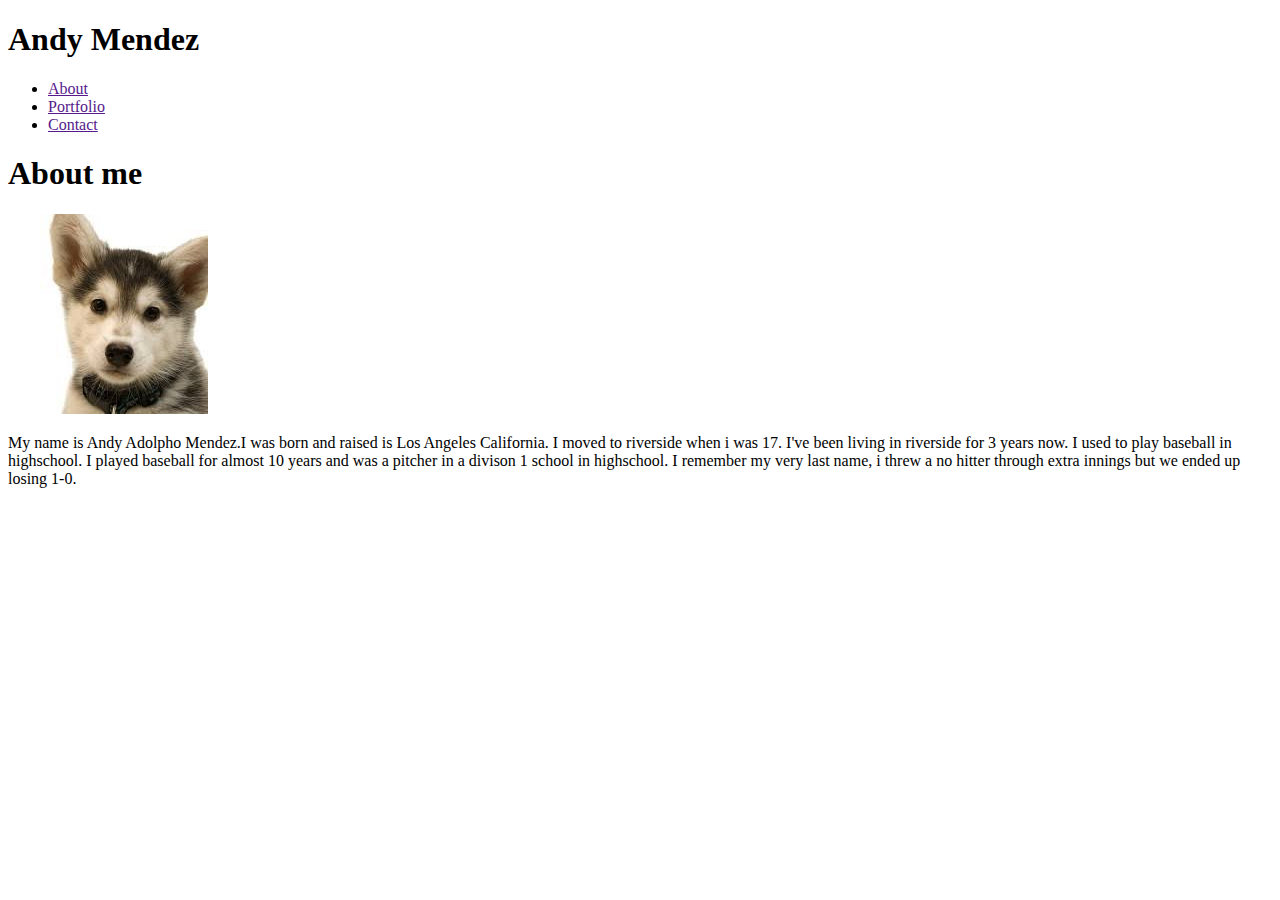
==== index.html @ 55159383 "Initial site files" ====
<!DOCTYPE html>
<html>
<head>
    <!--Linking my css-->
<link rel="stylesheet" type="text/css" href="assets/css/style.css">
</head>
<body>
    <!--Nav bar-->

<header>
    <h1>Andy Mendez</h1>

    <nav>

        <ul>
            <li><a href="">About</a></li>
            <li><a href="">Portfolio</a></li>
         <li><a href="">Contact</a></li>

        </ul>


    </nav>

</header>

    <!--Title-->
<h1>About me</h1>
   
    <!--Picture-->
<img src="[data-uri]" alt="Small Dog">
    

    <!--Paragraph about myself-->
<p> My name is Andy Adolpho Mendez.I was born and raised is Los Angeles California. I moved to riverside when i was 17. I've 
    been living in riverside for 3 years now. I used to play baseball in highschool. I played baseball for almost 10 years and 
    was a pitcher in a divison 1 school in highschool. I remember my very last name, i threw a no hitter through extra innings
    but we ended up losing 1-0. </p>

</body>
<!--Footer-->
</html>
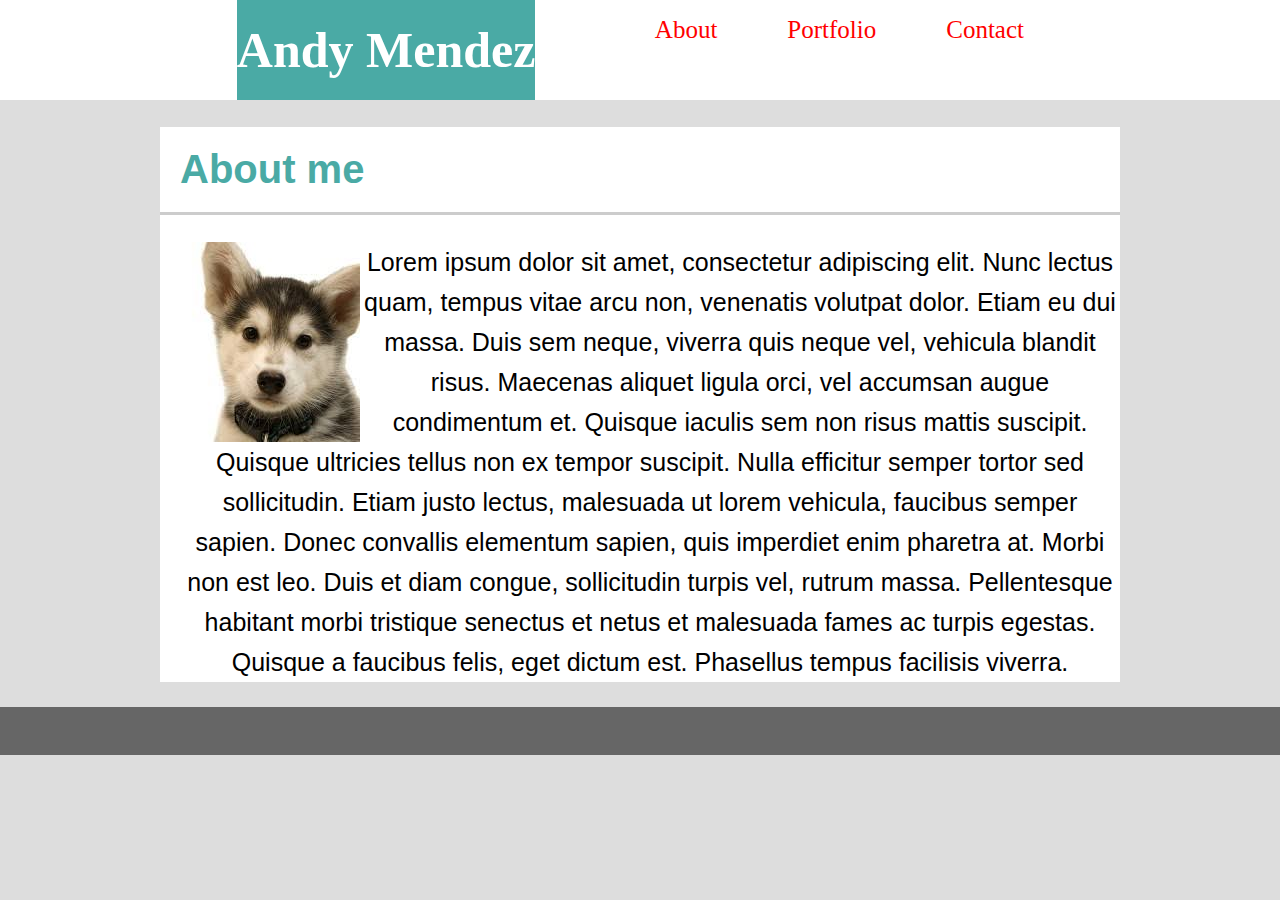
==== commit eec7f993: "Finished css style sheet for index.html" ====
--- a/index.html
+++ b/index.html
@@ -5,10 +5,13 @@
 <link rel="stylesheet" type="text/css" href="assets/css/style.css">
 </head>
 <body>
-    <!--Nav bar-->
+   <!--navbar-->
+    <div class="header">
+<header>
 
-<header>
+
     <h1>Andy Mendez</h1>
+
 
     <nav>
 
@@ -18,25 +21,44 @@
          <li><a href="">Contact</a></li>
 
         </ul>
+     </nav>
 
-
-    </nav>
+    </div>
 
 </header>
 
-    <!--Title-->
-<h1>About me</h1>
+    <!--Main body-->
+    <div class="bio">
+
+
+    <h1 class="title">About me</h1>
+    
    
     <!--Picture-->
+    
 <img src="[data-uri]" alt="Small Dog">
     
 
     <!--Paragraph about myself-->
-<p> My name is Andy Adolpho Mendez.I was born and raised is Los Angeles California. I moved to riverside when i was 17. I've 
-    been living in riverside for 3 years now. I used to play baseball in highschool. I played baseball for almost 10 years and 
-    was a pitcher in a divison 1 school in highschool. I remember my very last name, i threw a no hitter through extra innings
-    but we ended up losing 1-0. </p>
+<p> Lorem ipsum dolor sit amet, consectetur adipiscing elit. 
+    Nunc lectus quam, tempus vitae arcu non, venenatis volutpat dolor. Etiam eu dui massa.
+    Duis sem neque, viverra quis neque vel, vehicula blandit risus.
+    Maecenas aliquet ligula orci, vel accumsan augue condimentum et. Quisque iaculis sem non risus mattis suscipit.
+    Quisque ultricies tellus non ex tempor suscipit. Nulla efficitur semper tortor sed sollicitudin. 
+    Etiam justo lectus, malesuada ut lorem vehicula, faucibus semper sapien. 
+    Donec convallis elementum sapien, quis imperdiet enim pharetra at. 
+    Morbi non est leo. Duis et diam congue, sollicitudin turpis vel, rutrum massa. 
+    Pellentesque habitant morbi tristique senectus et netus et malesuada fames ac turpis egestas.
+    Quisque a faucibus felis, eget dictum est. Phasellus tempus facilisis viverra.</p>
+
+    </div>
+
+    <!--footer-->
+
+
+    <footer>
+        
+    </footer>
 
 </body>
-<!--Footer-->
 </html>--- a/assets/css/style.css
+++ b/assets/css/style.css
@@ -0,0 +1,96 @@
+a {
+    text-decoration: none;
+    color: red;
+
+}
+
+a:hover {
+    color:green;
+}
+
+/*-- Andy Mendez*/
+.header{
+    height: 100px;
+    display: block;
+    background-color:#ffffff;
+    font-family: 'Georgia','Times New Roman', Times, serif;
+}
+/* Making everything center*/
+body{
+    text-align: center;
+    margin: 0px;
+    background-color:#dddddd;
+}
+/* Putting Andymendez on the right spot--*/
+header h1{
+    color:white;
+    background-color:#4aaaa5;
+    float: left;
+    margin:0;
+    font-size:50px;
+    height: 100px;
+    position: absolute;
+    left:18.5%;
+    line-height:2em;
+}
+
+/*-- quickfix--*/
+header::after{
+	content:"";
+	display: block;
+	clear:both;
+}  
+
+/*--navigation bar--*/
+nav{
+    float: right;
+}
+nav ul{
+    margin: 10;
+    padding:0; 
+    list-style:none;
+    position: absolute;
+    right:20%;
+}
+
+nav li{
+    float:left;
+    margin-left: 70px;
+    font-size: 25px;
+    
+}
+
+/* -- Main paragraph --*/
+.bio{
+    background-color:#ffffff;
+    max-width: 960px;
+    margin:auto;
+    font-family: 'Arial', 'Helvetica Neue', Helvetica , sans-serif;
+}
+/*-- About me --*/
+.title {
+    text-align:left;
+    border-bottom: solid;
+    border-bottom-color: #cccccc;
+    padding:20px;
+    color:#4aaaa5;
+    font-size: 250%;
+}
+/*-- img --*/
+img{
+    float: left;
+}
+/*-- fixing line height and size in paragraph--*/
+p{
+    font-size:25px;
+    line-height: 1.6;
+    margin-left:20px;
+}
+
+/* Footer */
+
+footer{
+    
+    background-color:#666666;
+    padding: 24px 0px;
+}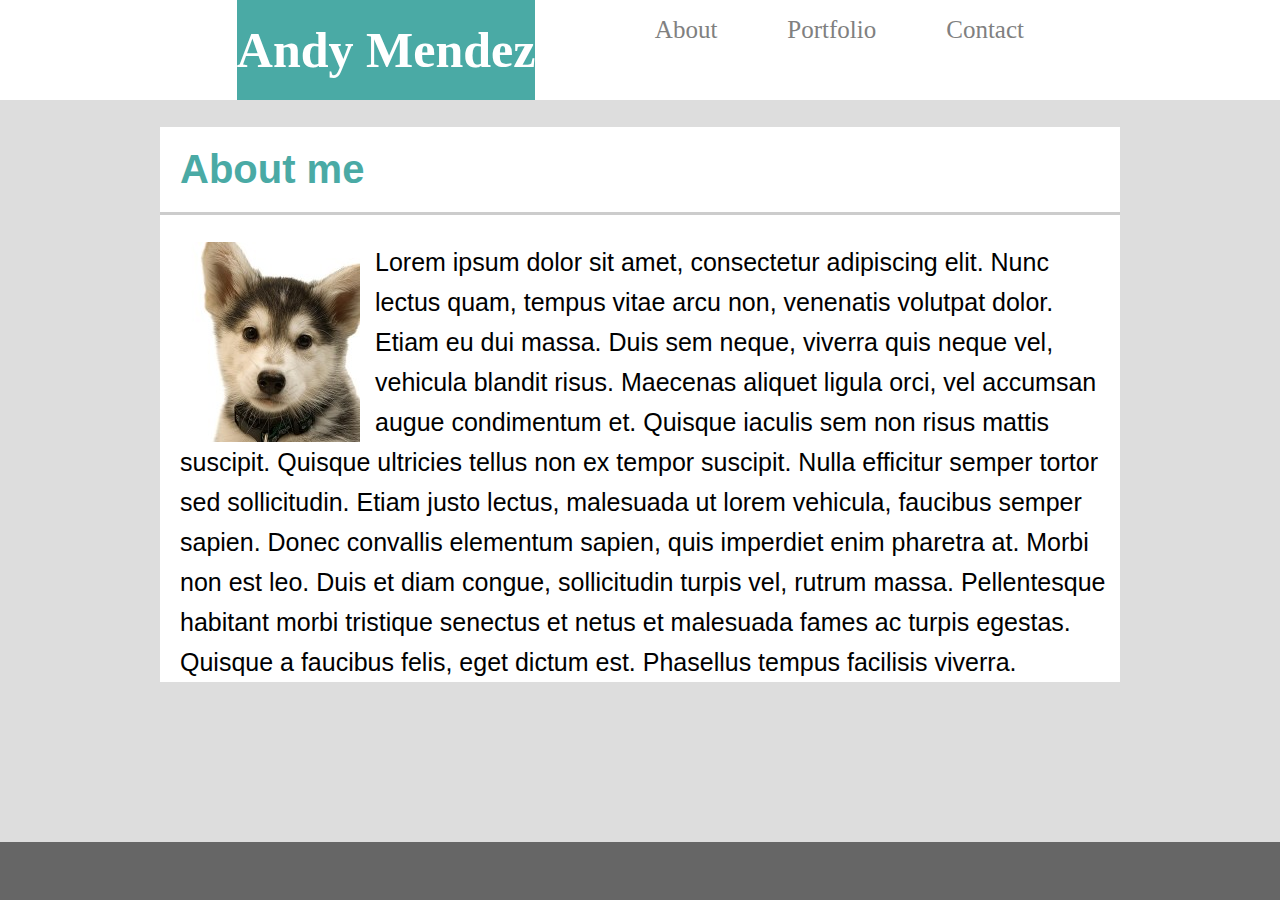
==== commit 1f06d2d9: "Finished contact html and css for contact.html" ====
--- a/index.html
+++ b/index.html
@@ -16,9 +16,9 @@
     <nav>
 
         <ul>
-            <li><a href="">About</a></li>
-            <li><a href="">Portfolio</a></li>
-         <li><a href="">Contact</a></li>
+            <li><a href="index.html">About</a></li>
+            <li><a href="portfolio.html">Portfolio</a></li>
+            <li><a href="contact.html">Contact</a></li>
 
         </ul>
      </nav>
@@ -36,7 +36,7 @@
    
     <!--Picture-->
     
-<img src="[data-uri]" alt="Small Dog">
+<img src="assets/images/Photo-of-dog.jpg" alt="Small Dog">
     
 
     <!--Paragraph about myself-->
@@ -53,6 +53,8 @@
 
     </div>
 
+    <div class="buffer"></div>
+
     <!--footer-->
 
 
--- a/assets/css/style.css
+++ b/assets/css/style.css
@@ -1,6 +1,11 @@
+body {
+        position: relative;
+        min-height: 100vh;
+}
+
 a {
     text-decoration: none;
-    color: red;
+    color: grey;
 
 }
 
@@ -17,7 +22,7 @@
 }
 /* Making everything center*/
 body{
-    text-align: center;
+    text-align: left;
     margin: 0px;
     background-color:#dddddd;
 }
@@ -79,6 +84,7 @@
 /*-- img --*/
 img{
     float: left;
+    margin:0px 15px 0px 0px;
 }
 /*-- fixing line height and size in paragraph--*/
 p{
@@ -90,7 +96,42 @@
 /* Footer */
 
 footer{
-    
+    position: absolute;
+    bottom: 0;
+    width: 100%;
     background-color:#666666;
-    padding: 24px 0px;
+    padding: 29px 0px;
+}
+.form{
+    background-color:#ffffff;
+    max-width: 941px;
+    margin: auto ;
+    align:center;
+    padding:0px 7px 10px 11px;
+}
+.buffer{
+    height: 58px;
+}
+ 
+
+input{
+	display: block;
+	width: 98%;
+	margin: 0;
+	padding: 5px;
+}
+
+input[type="submit"]{
+	width: auto;
+	background-color: teal;
+	color: white;
+	padding: 10px 20px;
+}
+
+textarea{
+	display: block;
+	width: 98%;
+	margin: 0;
+    padding: 5px;
+    height: 100px;
 }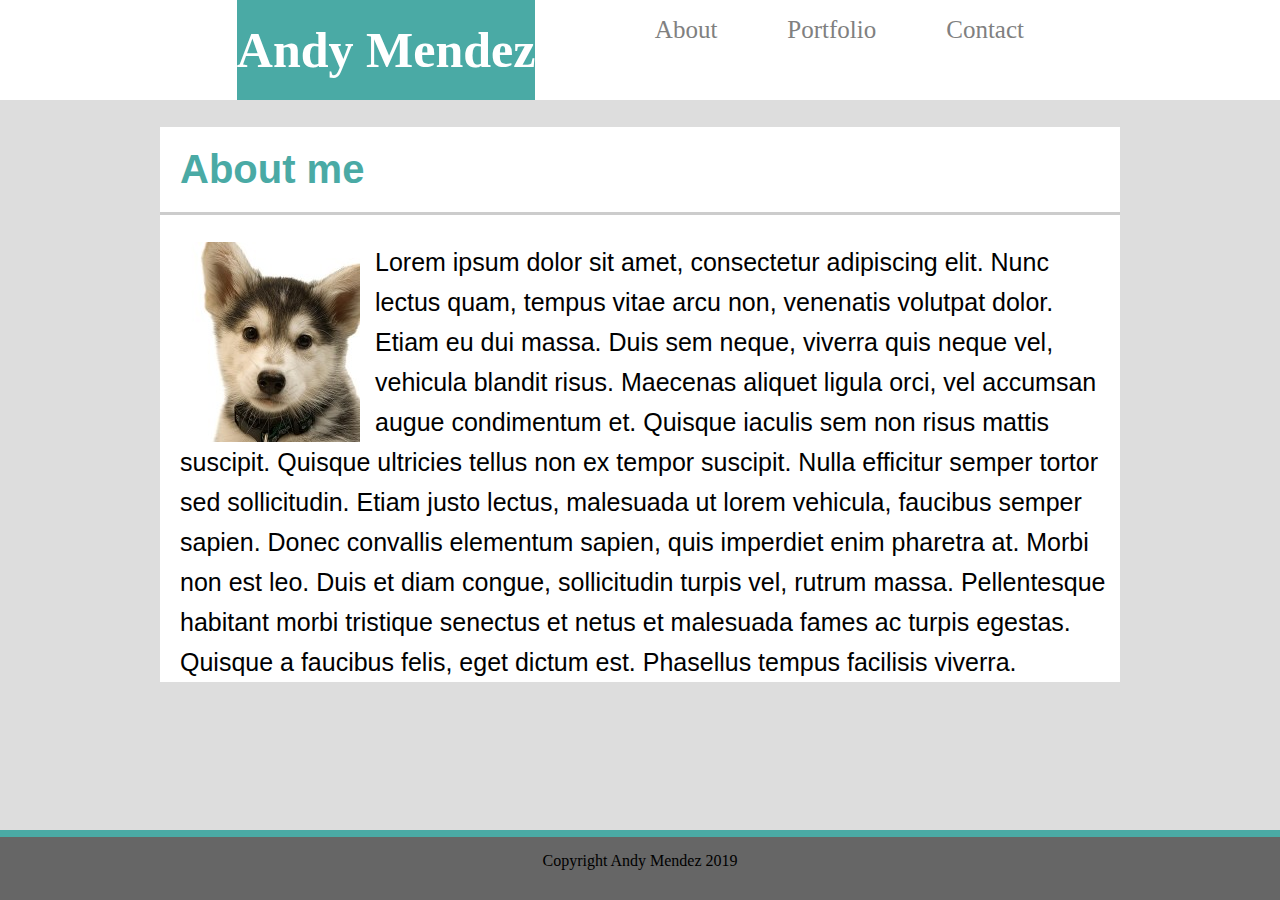
==== commit 5bf4f6fa: "Touch up on css" ====
--- a/index.html
+++ b/index.html
@@ -59,7 +59,7 @@
 
 
     <footer>
-        
+        Copyright Andy Mendez 2019
     </footer>
 
 </body>
--- a/assets/css/style.css
+++ b/assets/css/style.css
@@ -100,8 +100,13 @@
     bottom: 0;
     width: 100%;
     background-color:#666666;
-    padding: 29px 0px;
-}
+    height: 7%;
+    text-align: center;
+    border-top: solid 7px;
+    border-color: #4aaaa5;
+    line-height: 3em;
+}
+/* Contact form */
 .form{
     background-color:#ffffff;
     max-width: 941px;
@@ -134,4 +139,85 @@
 	margin: 0;
     padding: 5px;
     height: 100px;
+}
+ /* Portfolio */
+
+.pictures{
+    background-color:#ffffff;
+    max-width: 941px;
+    margin: auto ;
+    align:center;
+    padding:0px 7px 10px 11px;
+    display: block;
+    height: 813px;
+}
+
+.pic-1-text{
+    position: absolute;
+    background-color: #4aaaa5;
+    top: 37%;
+    width: 16.5%;
+    height: 5%;
+    line-height: .5em;
+    text-align-last: center;
+}
+
+.pic-2-text{
+    position: absolute;
+    background-color: #4aaaa5;
+    top: 37%;
+    left: 36.6%;
+    width: 16.4%;
+    height: 5%;
+    line-height: .5em;
+    text-align-last: center;
+}
+
+
+
+.pic-3::before{
+	content:"";
+	display: block;
+    clear:both;
+    padding: 2%;
+}
+
+.pic-3-text{
+    position: absolute;
+    background-color: #4aaaa5;
+    top: 61%;
+    width: 16.5%;
+    height: 5%;
+    line-height: .5em;
+    text-align-last: center;
+}
+
+.pic-4{
+    float: left;
+}
+.pic-4-text{
+    position: absolute;
+    background-color: #4aaaa5;
+    top: 61%;
+    left: 36.6%;
+    width: 16.4%;
+    height: 5%;
+    line-height: .5em;
+    text-align-last: center;
+}
+.pic-5::before{
+	content:"";
+	display: block;
+    clear:both;
+    padding: 2%;
+}
+
+.pic-5-text{
+    position: absolute;
+    background-color: #4aaaa5;
+    top: 85%;
+    width: 16.5%;
+    height: 5%;
+    line-height: .5em;
+    text-align-last: center;
 }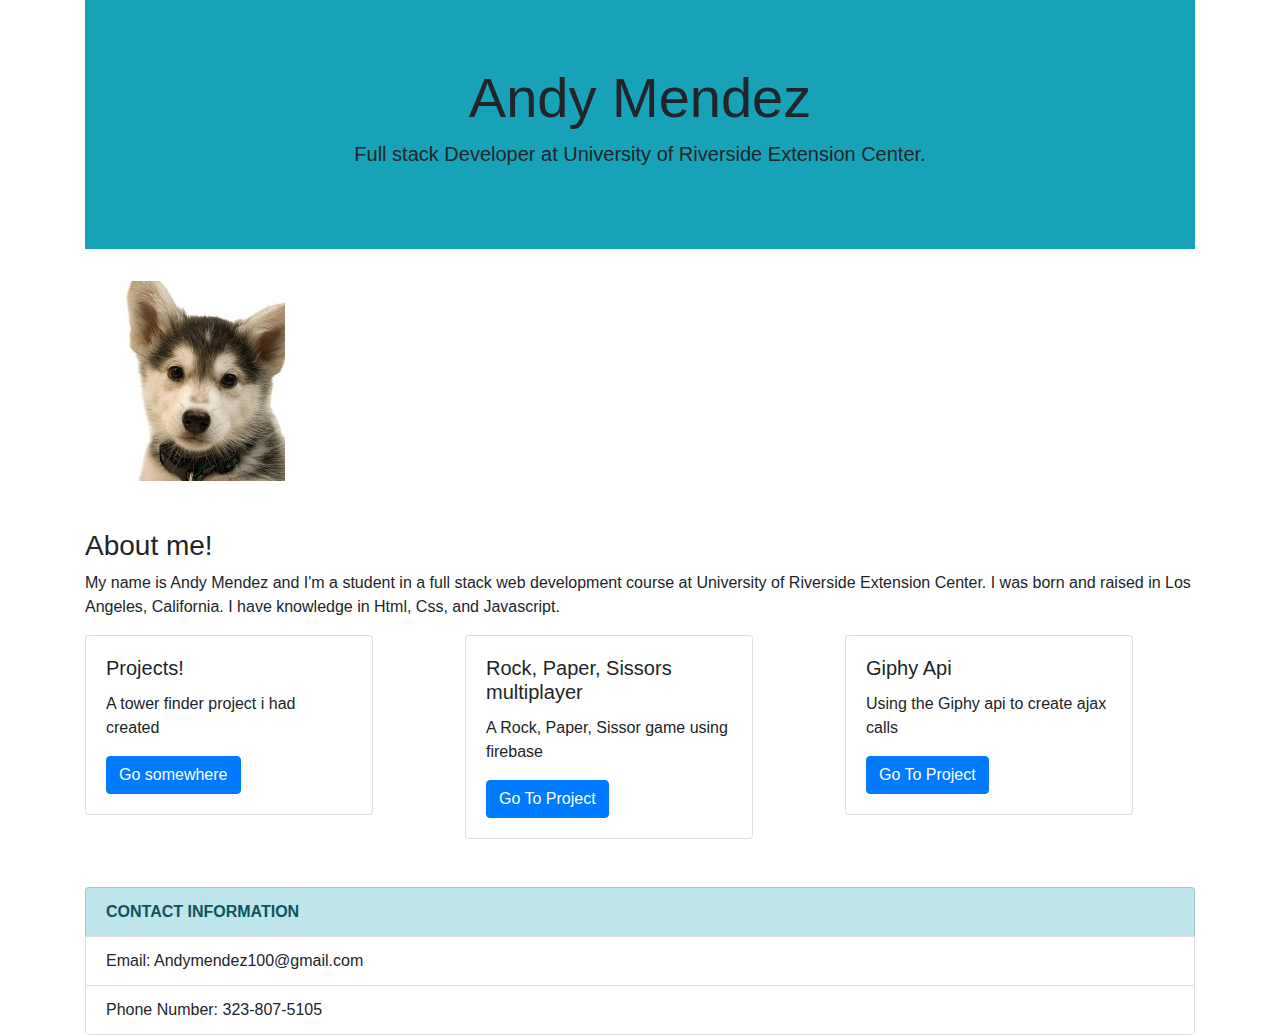
==== commit d9741239: "updated portfolio" ====
--- a/index.html
+++ b/index.html
@@ -1,66 +1,87 @@
 <!DOCTYPE html>
 <html>
+
 <head>
     <!--Linking my css-->
-<link rel="stylesheet" type="text/css" href="assets/css/style.css">
+    <link rel="stylesheet" href="https://stackpath.bootstrapcdn.com/bootstrap/4.3.1/css/bootstrap.min.css"
+        integrity="sha384-ggOyR0iXCbMQv3Xipma34MD+dH/1fQ784/j6cY/iJTQUOhcWr7x9JvoRxT2MZw1T" crossorigin="anonymous">
+    <link rel="stylesheet" type="text/css" href="assets/css/style.css">
 </head>
+
 <body>
-   <!--navbar-->
-    <div class="header">
-<header>
+    <!-- jumbotron -->
+    <div class="container">
+        <div class="jumbotron jumbotron-fluid text-center bg-info">
+            <div class="container">
+                <h1 class="display-4">Andy Mendez</h1>
+                <p class="lead">Full stack Developer at University of Riverside Extension Center.</p>
+            </div>
+        </div>
+
+        <img src="assets/images/Photo-of-dog.jpg" class="img-fluid" alt="Responsive image">
 
 
-    <h1>Andy Mendez</h1>
+        <div class="pt-5">
+            <h3>About me!</h3>
+            <p>My name is Andy Mendez and I'm a student in a full stack web development course at University of
+                Riverside Extension Center.
+                I was born and raised in Los Angeles, California. I have knowledge in Html, Css, and Javascript. </p>
+
+        </div>
+        <div class="row">
+            <div class="col-4">
+                <div class="card" style="width: 18rem;">
+                    <div class="card-body">
+                        <h5 class="card-title">Projects!</h5>
+                        <p class="card-text">A tower finder project i had created</p>
+                        <a href="https://andymendez100.github.io/tower-finder/" target="_blank "
+                            class="btn btn-primary">Go
+                            somewhere</a>
+                    </div>
+                </div>
+            </div>
+            <div class="col-4">
+                <div class="card" style="width: 18rem;">
+                    <div class="card-body">
+                        <h5 class="card-title">Rock, Paper, Sissors multiplayer</h5>
+                        <p class="card-text">A Rock, Paper, Sissor game using firebase</p>
+                        <a href="https://andymendez100.github.io/RPS-Multiplayer/" target="_blank "
+                            class="btn btn-primary">Go
+                            To Project</a>
+                    </div>
+                </div>
+            </div>
+            <div class="col-4">
+                <div class="card" style="width: 18rem;">
+                    <div class="card-body">
+                        <h5 class="card-title">Giphy Api</h5>
+                        <p class="card-text">Using the Giphy api to create ajax calls</p>
+                        <a href="https://andymendez100.github.io/ajax/" target="_blank "
+                            class="btn btn-primary">Go
+                            To Project</a>
+                    </div>
+                </div>
+            </div>
+        </div>
+
+        <ul class="list-group pt-5">
+            <li class="list-group-item list-group-item-info"><b>CONTACT INFORMATION</b></li>
 
 
-    <nav>
+            <li class="list-group-item list-group-item">Email: Andymendez100@gmail.com</li>
+            <li class="list-group-item list-group-item">Phone Number: 323-807-5105 </li>
+        </ul>
 
-        <ul>
-            <li><a href="index.html">About</a></li>
-            <li><a href="portfolio.html">Portfolio</a></li>
-            <li><a href="contact.html">Contact</a></li>
 
-        </ul>
-     </nav>
 
     </div>
 
-</header>
-
-    <!--Main body-->
-    <div class="bio">
 
 
-    <h1 class="title">About me</h1>
-    
-   
-    <!--Picture-->
-    
-<img src="assets/images/Photo-of-dog.jpg" alt="Small Dog">
-    
 
-    <!--Paragraph about myself-->
-<p> Lorem ipsum dolor sit amet, consectetur adipiscing elit. 
-    Nunc lectus quam, tempus vitae arcu non, venenatis volutpat dolor. Etiam eu dui massa.
-    Duis sem neque, viverra quis neque vel, vehicula blandit risus.
-    Maecenas aliquet ligula orci, vel accumsan augue condimentum et. Quisque iaculis sem non risus mattis suscipit.
-    Quisque ultricies tellus non ex tempor suscipit. Nulla efficitur semper tortor sed sollicitudin. 
-    Etiam justo lectus, malesuada ut lorem vehicula, faucibus semper sapien. 
-    Donec convallis elementum sapien, quis imperdiet enim pharetra at. 
-    Morbi non est leo. Duis et diam congue, sollicitudin turpis vel, rutrum massa. 
-    Pellentesque habitant morbi tristique senectus et netus et malesuada fames ac turpis egestas.
-    Quisque a faucibus felis, eget dictum est. Phasellus tempus facilisis viverra.</p>
-
-    </div>
-
-    <div class="buffer"></div>
 
     <!--footer-->
 
+</body>
 
-    <footer>
-        Copyright Andy Mendez 2019
-    </footer>
-
-</body>
 </html>